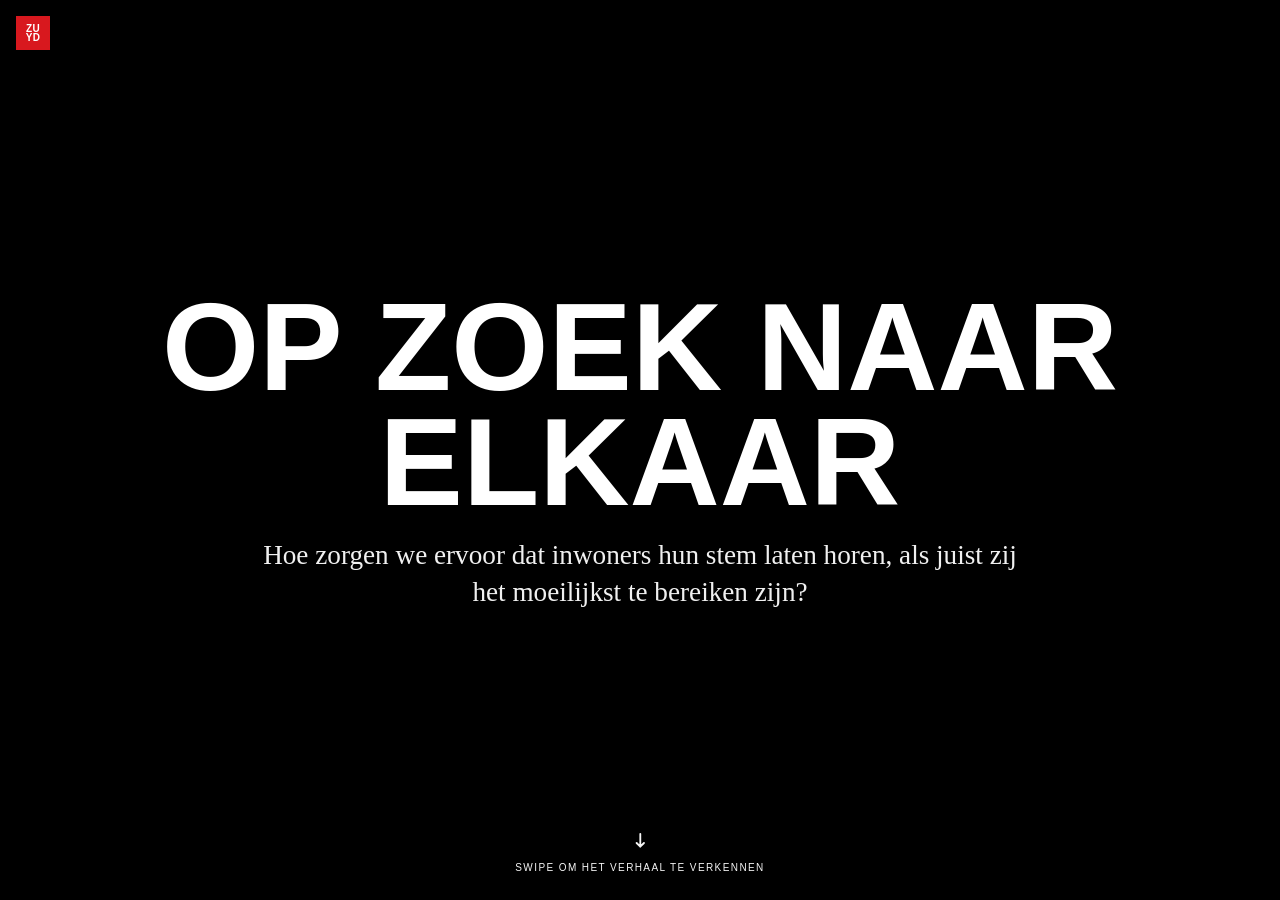
==== index.html @ 44ea44ca "Add files via upload" ====
<!DOCTYPE html>
<html lang="nl">
<head>
	<meta charset="UTF-8" />
	<meta name="viewport" content="width=device-width, initial-scale=1.0" />
	<title>Op zoek naar elkaar</title>
	<style>
		* {
			box-sizing: border-box;
			margin: 0;
			padding: 0;
		}

		html, body {
			width: 100%;
			height: 100%;
			overflow: hidden;
			font-family: 'Roboto', sans-serif;
			background: #000;
		}

		.opening-page {
			position: relative;
			width: 100vw;
			height: 100vh;
			overflow: hidden;
			background: #000;
			color: #fff;
		}

		.background-video {
			position: absolute;
			inset: 0;
			width: 100%;
			height: 100%;
			object-fit: cover;
			filter: saturate(0.85) contrast(0.95);
			transform: scale(1.02);
		}

		.overlay {
			position: absolute;
			inset: 0;
			background:
				linear-gradient(to bottom, rgba(0, 0, 0, 0.22), rgba(0, 0, 0, 0.52)),
				radial-gradient(circle at center, rgba(0, 0, 0, 0.08) 0%, rgba(0, 0, 0, 0.38) 100%);
			pointer-events: none;
		}

		.brand {
			position: absolute;
			top: 16px;
			left: 16px;
			width: 34px;
			height: 34px;
			display: flex;
			align-items: center;
			justify-content: center;
			background: #d8181e;
			color: #fff;
			font-size: 10px;
			font-weight: 800;
			line-height: 0.95;
			letter-spacing: 0.04em;
			text-align: center;
			text-transform: uppercase;
			box-shadow: 0 8px 24px rgba(0, 0, 0, 0.28);
			z-index: 2;
		}

		.hero {
			position: absolute;
			inset: 0;
			display: flex;
			flex-direction: column;
			align-items: center;
			justify-content: center;
			text-align: center;
			padding: 24px;
			z-index: 1;
		}

		.hero-title {
			max-width: 980px;
			font-family: 'Roboto Condensed', sans-serif;
			font-weight: bolder;
			font-size: 125px;
			line-height: 0.92;
			font-weight: 900;
			
			text-transform: uppercase;
			
		}

		.hero-subtitle {
			max-width: 760px;
			margin-top: 18px;
			font-family: Georgia, "Times New Roman", serif;
			font-size: clamp(1.1rem, 2.2vw, 1.7rem);
			line-height: 1.35;
			font-weight: 400;
			color: rgba(255, 255, 255, 0.94);
			text-shadow: 0 4px 18px rgba(0, 0, 0, 0.38);
		}

		.cta-wrap {
			position: absolute;
			left: 50%;
			bottom: 26px;
			transform: translateX(-50%);
			display: flex;
			flex-direction: column;
			align-items: center;
			gap: 8px;
			z-index: 2;
			color: rgba(255, 255, 255, 0.96);
			text-align: center;
		}

		.swipe-icon {
			width: 22px;
			height: 22px;
			display: block;
			animation: float 1.6s ease-in-out infinite;
			filter: drop-shadow(0 2px 8px rgba(0, 0, 0, 0.45));
		}

		.cta-text {
			font-size: 10px;
			line-height: 1.2;
			letter-spacing: 0.14em;
			text-transform: uppercase;
			font-weight: 500;
			text-shadow: 0 2px 10px rgba(0, 0, 0, 0.45);
		}

		.enter-link {
			position: absolute;
			inset: 0;
			z-index: 3;
			text-indent: -9999px;
			overflow: hidden;
		}

		@keyframes float {
			0%, 100% { transform: translateY(0); }
			50% { transform: translateY(6px); }
		}

		@media (max-width: 768px) {
			.brand {
				top: 14px;
				left: 14px;
				width: 30px;
				height: 30px;
				font-size: 9px;
			}

			.hero-title {
				max-width: 92vw;
			}

			.hero-subtitle {
				max-width: 86vw;
				margin-top: 14px;
			}
		}
	</style>
</head>
<body>
	<main class="opening-page">
		<video class="background-video" autoplay muted loop playsinline src="assets/MVI_9161.MP4"></video>
		<div class="overlay"></div>

		<div class="brand">ZU<br>YD</div>

		<section class="hero">
			<h1 class="hero-title">Op zoek naar elkaar</h1>
			<p class="hero-subtitle">
				Hoe zorgen we ervoor dat inwoners hun stem laten horen,
				als juist zij het moeilijkst te bereiken zijn?
			</p>
		</section>

		

		<div class="cta-wrap" aria-hidden="true">
			<svg class="swipe-icon" viewBox="0 0 24 24" fill="none" aria-hidden="true">
				<path d="M12 2v14m0 0 4-4m-4 4-4-4" stroke="currentColor" stroke-width="2" stroke-linecap="round" stroke-linejoin="round"/>
			</svg>
			<div class="cta-text">Swipe om het verhaal te verkennen</div>
		</div>
	</main>
	<script>
		let touchStartY = 0;

		document.addEventListener('touchstart', e => {
			touchStartY = e.touches[0].clientY;
		}, { passive: true });

		document.addEventListener('touchend', e => {
			const delta = touchStartY - e.changedTouches[0].clientY;
			if (delta > 60) {
				window.location.href = 'video.html';
			}
		}, { passive: true });

		document.addEventListener('wheel', e => {
			if (e.deltaY > 40) {
				window.location.href = 'video.html';
			}
		}, { passive: true });
	</script>
</body>
</html>
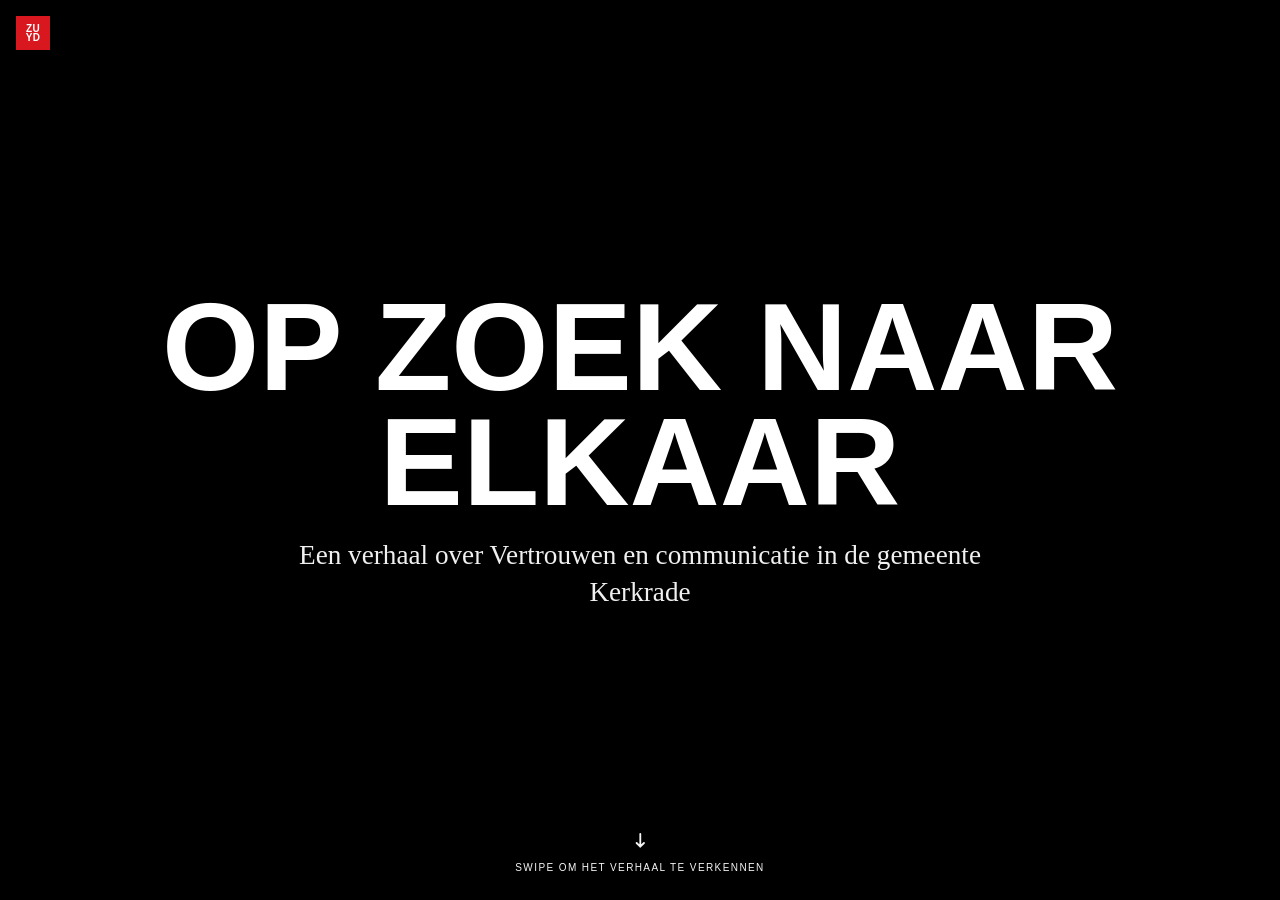
==== commit 5acea489: "Add files via upload" ====
--- a/index.html
+++ b/index.html
@@ -177,8 +177,7 @@
 		<section class="hero">
 			<h1 class="hero-title">Op zoek naar elkaar</h1>
 			<p class="hero-subtitle">
-				Hoe zorgen we ervoor dat inwoners hun stem laten horen,
-				als juist zij het moeilijkst te bereiken zijn?
+				Een verhaal over Vertrouwen en communicatie in de gemeente Kerkrade
 			</p>
 		</section>
 
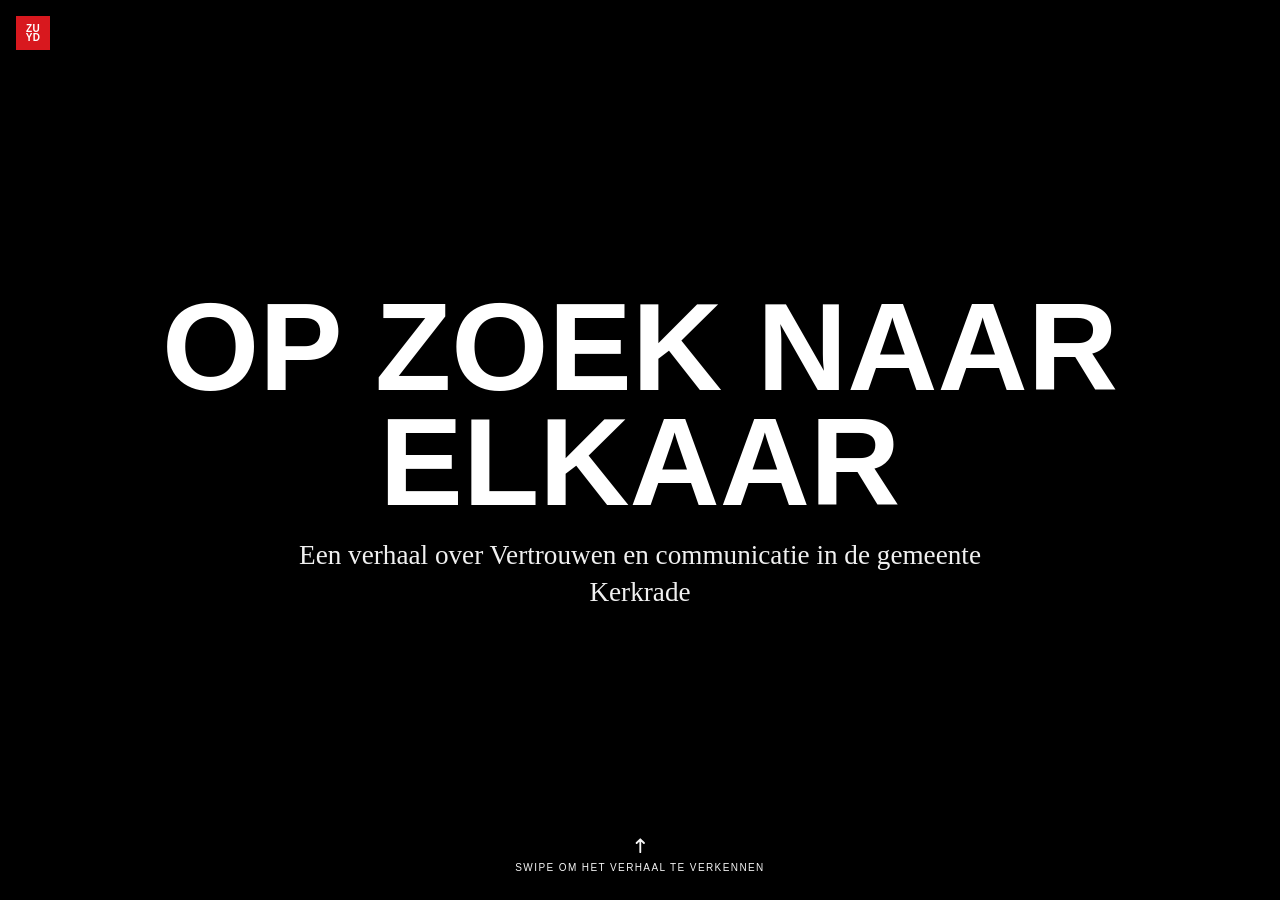
==== commit 759d410e: "Add files via upload" ====
--- a/index.html
+++ b/index.html
@@ -185,7 +185,7 @@
 
 		<div class="cta-wrap" aria-hidden="true">
 			<svg class="swipe-icon" viewBox="0 0 24 24" fill="none" aria-hidden="true">
-				<path d="M12 2v14m0 0 4-4m-4 4-4-4" stroke="currentColor" stroke-width="2" stroke-linecap="round" stroke-linejoin="round"/>
+				<path d="M12 22V8m0 0 4 4m-4-4-4 4" stroke="currentColor" stroke-width="2" stroke-linecap="round" stroke-linejoin="round"/>
 			</svg>
 			<div class="cta-text">Swipe om het verhaal te verkennen</div>
 		</div>
